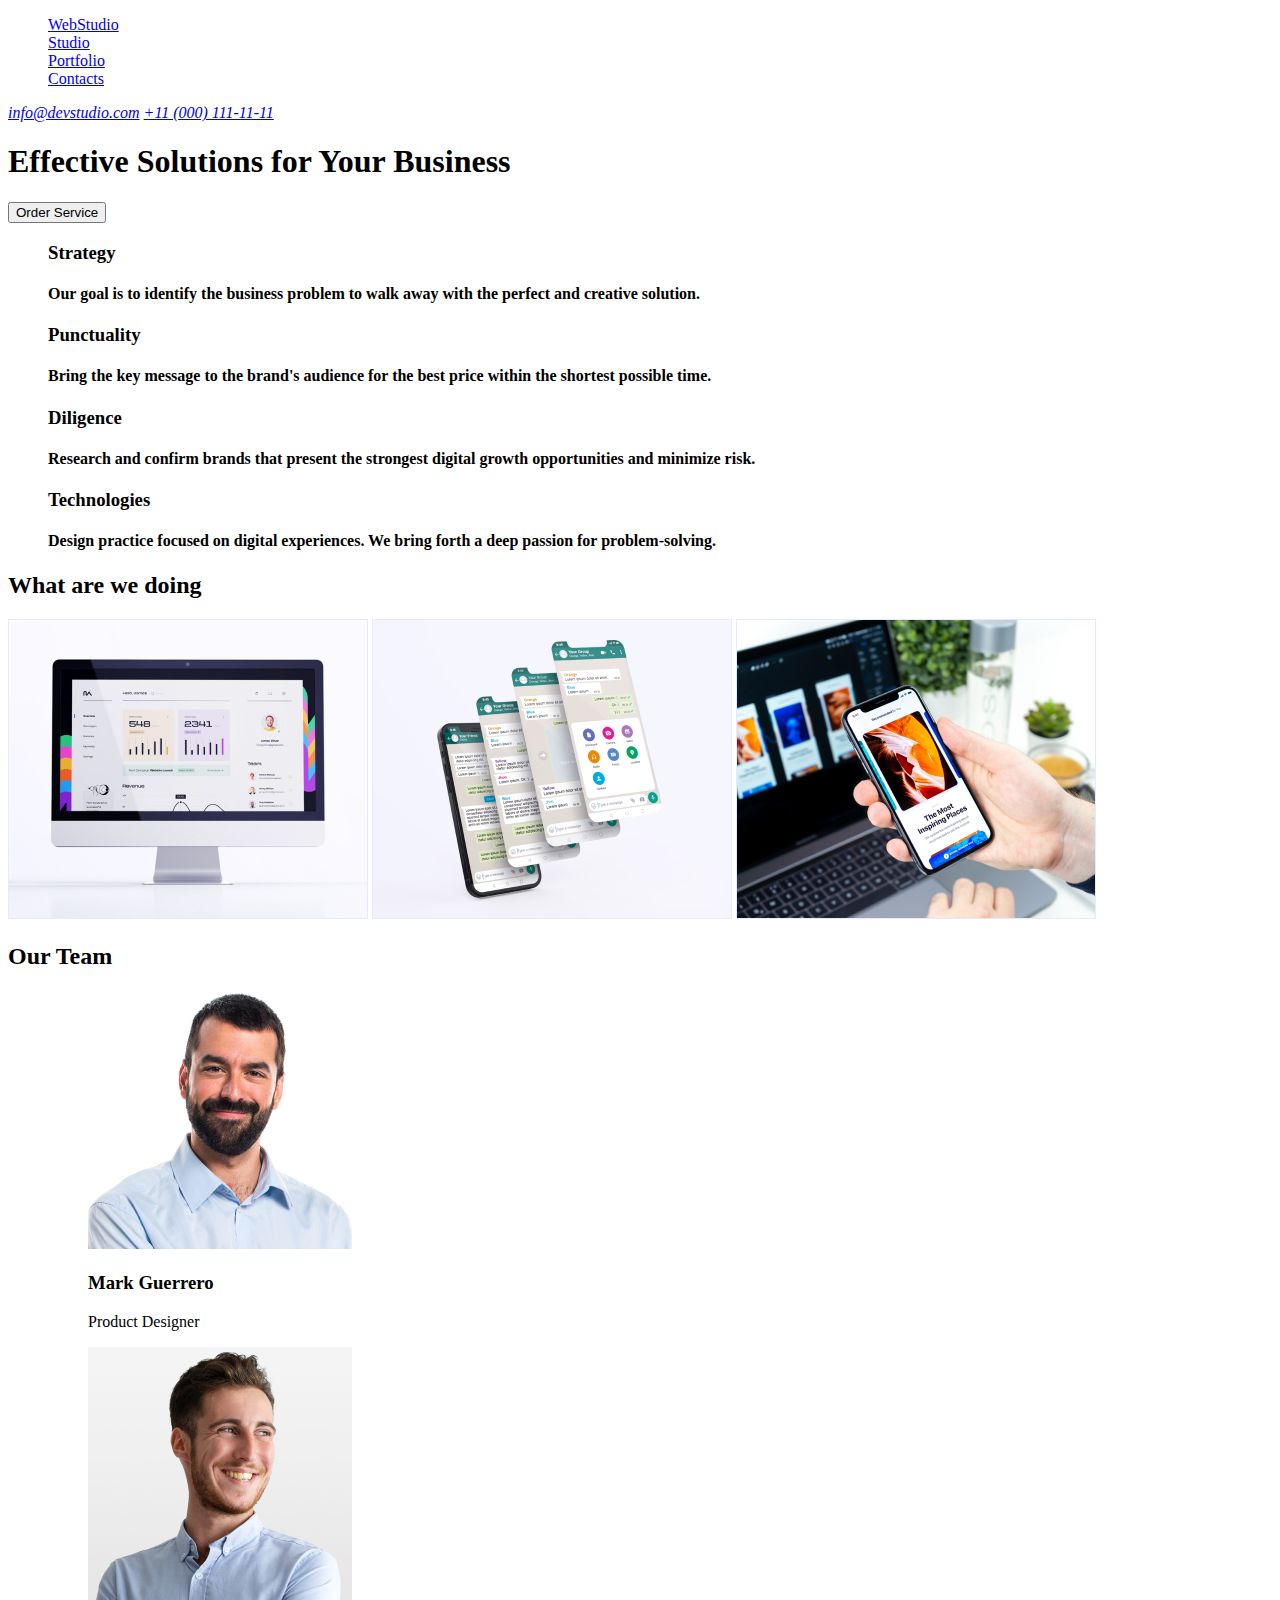
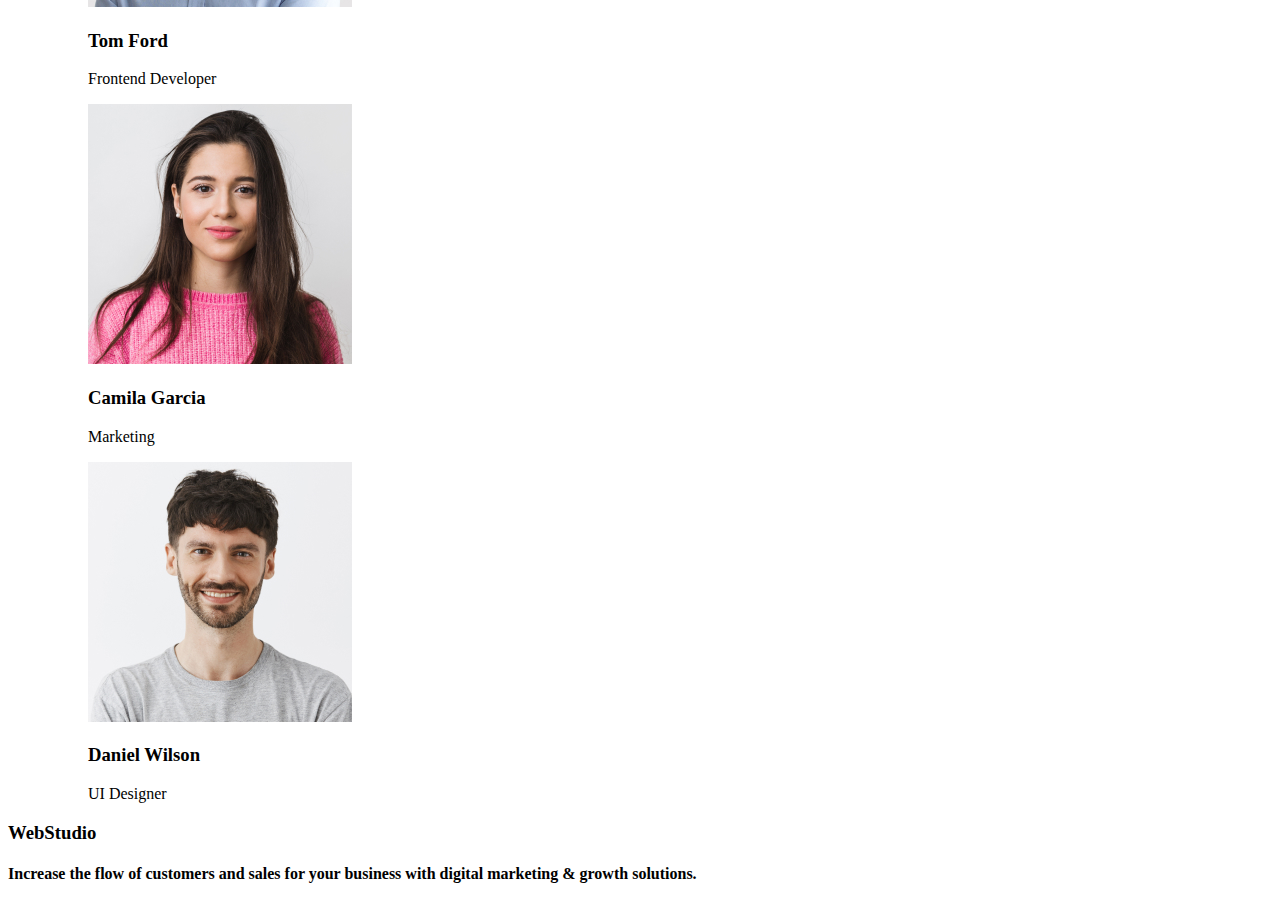
==== index.html @ d9132b54 "Change ndex.html and photos" ====
<!DOCTYPE html>
<html lang="eng">
  <head>
    <meta charset="UTF-8" />
    <meta http-equiv="X-UA-Compatible" content="IE=edge" />
    <meta name="viewport" content="width=device-width, initial-scale=1.0" />
    <title>goit-markup-hw-01</title>
  </head>
  <body>
    <header>
      <nav>
        <ul style="list-style: none">
          <li><a href="#">WebStudio</a></li>
          <li><a href="#studio">Studio</a></li>
          <li><a href="#portfolio">Portfolio</a></li>
          <li><a href="#contacts">Contacts</a></li>
        </ul>
        <address>
          <a href="mailto:info@devstudio.com">info@devstudio.com</a>
          <a href="tel:+110001111111">+11 (000) 111-11-11</a>
        </address>
        <section>
        <h1>Effective Solutions for Your Business</h1>
        <button type="button">Order Service</button>
        </section>
      </nav>
    </header>

    <main>
      <section>
        <ul style="list-style: none">
          <li>
            <h3>Strategy</h3>
            <h4>Our goal is to identify the business problem to walk away with the perfect and creative solution.</h4>
          </li>
          <li>
            <h3>Punctuality</h3>
            <h4>Bring the key message to the brand's audience for the best price within the shortest possible time.</h4>
          </li>
          <li>
            <h3>Diligence</h3>
            <h4>Research and confirm brands that present the strongest digital growth opportunities and minimize risk.</h4>
          </li>
          <li>
            <h3>Technologies</h3>
            <h4>Design practice focused on digital experiences. We bring forth a deep passion for problem-solving.</h4>
          </li>
        </ul>
        <h2>What are we doing</h2>
        <div>
          <img src="./images/comp.jpg" alt="computer" width="360px" height="300px"/>
          <img src="./images/4screens.jpg" alt="4screens" width="360px" height="300px"/>
          <img src="./images/both.jpg" alt="computer and phone" width="360px" height="300px"/>
        </div>
      </section>

      <section>
        <h2>Our Team</h2>
        <ul style="list-style: none">
          <li>
            <figure>
              <img src="./images/mark.jpg" alt="Mark" width="264" height="260" />
              <figcaption>
                <h3>Mark Guerrero</h3>
                <p>Product Designer</p>
              </figcaption>
            </figure>
          </li>
          <li>
            <figure>
              <img src="./images/tom.jpg" alt="Tom" width="264" height="260" />
              <figcaption>
                <h3>Tom Ford</h3>
                <p>Frontend Developer</p>
              </figcaption>
            </figure>
          </li>
          <li>
            <figure>
              <img src="./images/cami.jpg" alt="Camila" width="264" height="260" />
              <figcaption>
                <h3>Camila Garcia</h3>
                <p>Marketing</p>
              </figcaption>
            </figure>
          </li>
          <li>
            <figure>
              <img src="./images/daniel.jpg" alt="Daniel" width="264" height="260" />
              <figcaption>
                <h3>Daniel Wilson</h3>
                <p>UI Designer</p>
              </figcaption>
            </figure>
          </li>
        </ul>
      </section>
    </main>

    <footer>
      <h3>WebStudio</h3>
      <h4>Increase the flow of customers and sales for your business with digital marketing & growth solutions.</h4>
    </footer>
  </body>
</html>
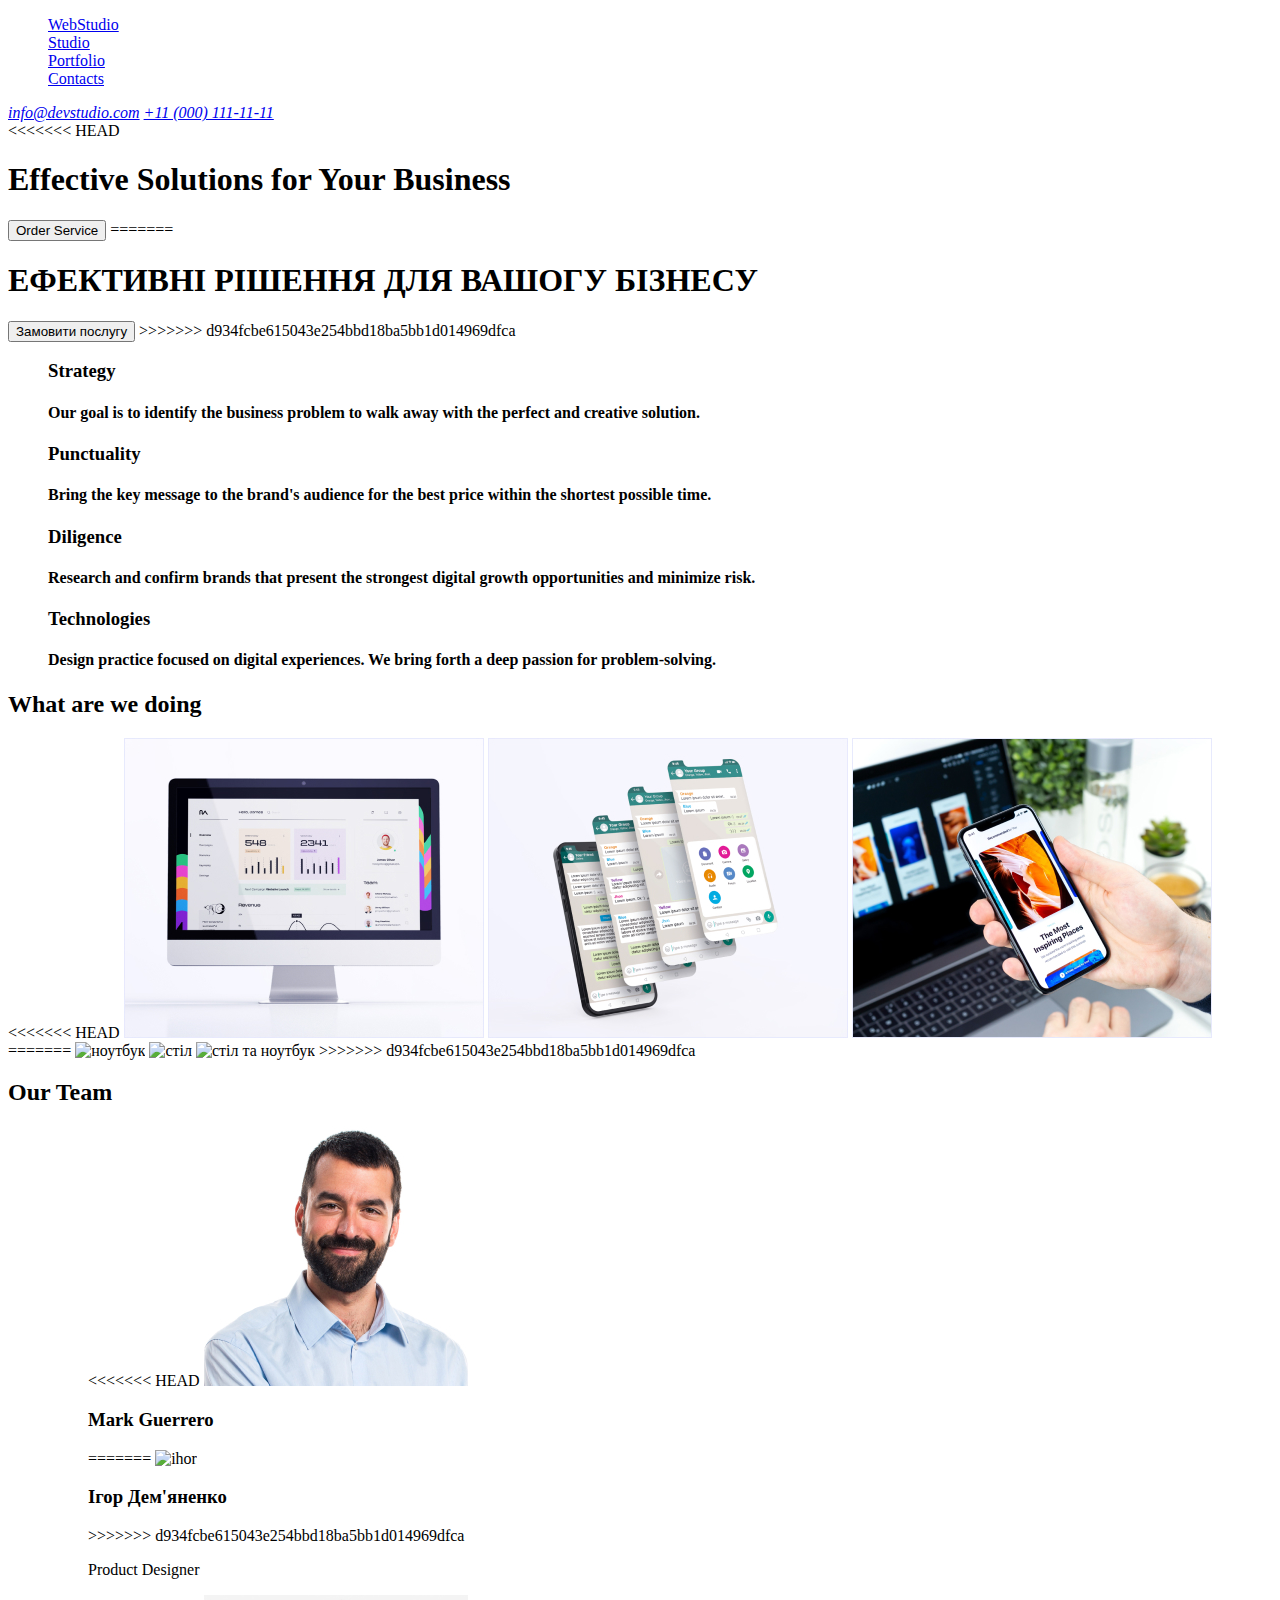
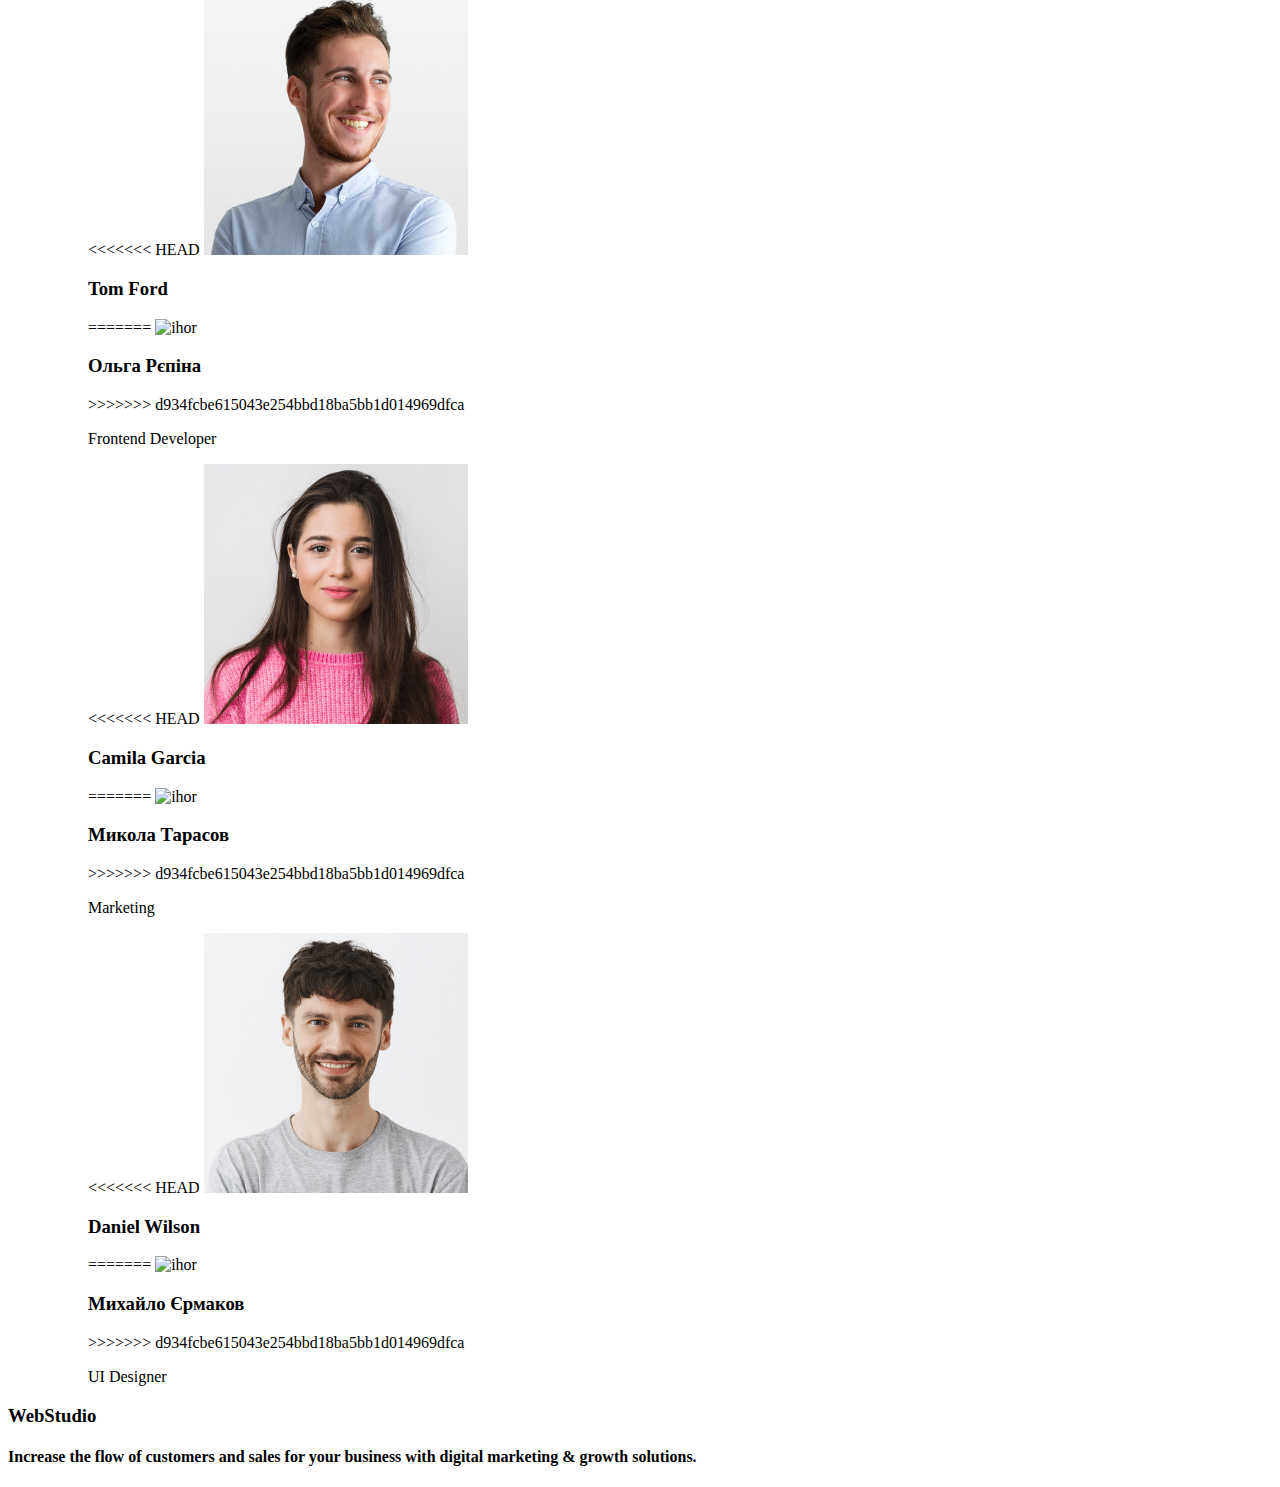
==== commit ea39ab87: "Translate to english" ====
--- a/index.html
+++ b/index.html
@@ -20,8 +20,13 @@
           <a href="tel:+110001111111">+11 (000) 111-11-11</a>
         </address>
         <section>
+<<<<<<< HEAD
         <h1>Effective Solutions for Your Business</h1>
         <button type="button">Order Service</button>
+=======
+        <h1>EФЕКТИВНІ РІШЕННЯ ДЛЯ ВАШОГУ БІЗНЕСУ</h1>
+        <button type="button">Замовити послугу</button>
+>>>>>>> d934fcbe615043e254bbd18ba5bb1d014969dfca
         </section>
       </nav>
     </header>
@@ -48,9 +53,15 @@
         </ul>
         <h2>What are we doing</h2>
         <div>
+<<<<<<< HEAD
           <img src="./images/comp.jpg" alt="computer" width="360px" height="300px"/>
           <img src="./images/4screens.jpg" alt="4screens" width="360px" height="300px"/>
           <img src="./images/both.jpg" alt="computer and phone" width="360px" height="300px"/>
+=======
+          <img src="./images/img1.jpg" alt="ноутбук" width="370px" height="294px"/>
+          <img src="./images/img2.jpg" alt="стіл" width="370px" height="294px"/>
+          <img src="./images/img3.jpg" alt="стіл та ноутбук" width="370px" height="294px"/>
+>>>>>>> d934fcbe615043e254bbd18ba5bb1d014969dfca
         </div>
       </section>
 
@@ -59,36 +70,60 @@
         <ul style="list-style: none">
           <li>
             <figure>
+<<<<<<< HEAD
               <img src="./images/mark.jpg" alt="Mark" width="264" height="260" />
               <figcaption>
                 <h3>Mark Guerrero</h3>
+=======
+              <img src="./images/ihor.jpg" alt="ihor" width="270" height="260" />
+              <figcaption>
+                <h3>Ігор Дем'яненко</h3>
+>>>>>>> d934fcbe615043e254bbd18ba5bb1d014969dfca
                 <p>Product Designer</p>
               </figcaption>
             </figure>
           </li>
           <li>
             <figure>
+<<<<<<< HEAD
               <img src="./images/tom.jpg" alt="Tom" width="264" height="260" />
               <figcaption>
                 <h3>Tom Ford</h3>
+=======
+              <img src="./images/olga.jpg" alt="ihor" width="270" height="260" />
+              <figcaption>
+                <h3> Ольга Рєпіна</h3>
+>>>>>>> d934fcbe615043e254bbd18ba5bb1d014969dfca
                 <p>Frontend Developer</p>
               </figcaption>
             </figure>
           </li>
           <li>
             <figure>
+<<<<<<< HEAD
               <img src="./images/cami.jpg" alt="Camila" width="264" height="260" />
               <figcaption>
                 <h3>Camila Garcia</h3>
+=======
+              <img src="./images/mykola.jpg" alt="ihor" width="270" height="260" />
+              <figcaption>
+                <h3>Микола Тарасов</h3>
+>>>>>>> d934fcbe615043e254bbd18ba5bb1d014969dfca
                 <p>Marketing</p>
               </figcaption>
             </figure>
           </li>
           <li>
             <figure>
+<<<<<<< HEAD
               <img src="./images/daniel.jpg" alt="Daniel" width="264" height="260" />
               <figcaption>
                 <h3>Daniel Wilson</h3>
+=======
+              <img src="./images/miha.jpg" alt="ihor" width="270" height="260" />
+              <figcaption>
+                <h3>Михайло Єрмаков</h3>
+>>>>>>> d934fcbe615043e254bbd18ba5bb1d014969dfca
                 <p>UI Designer</p>
               </figcaption>
             </figure>
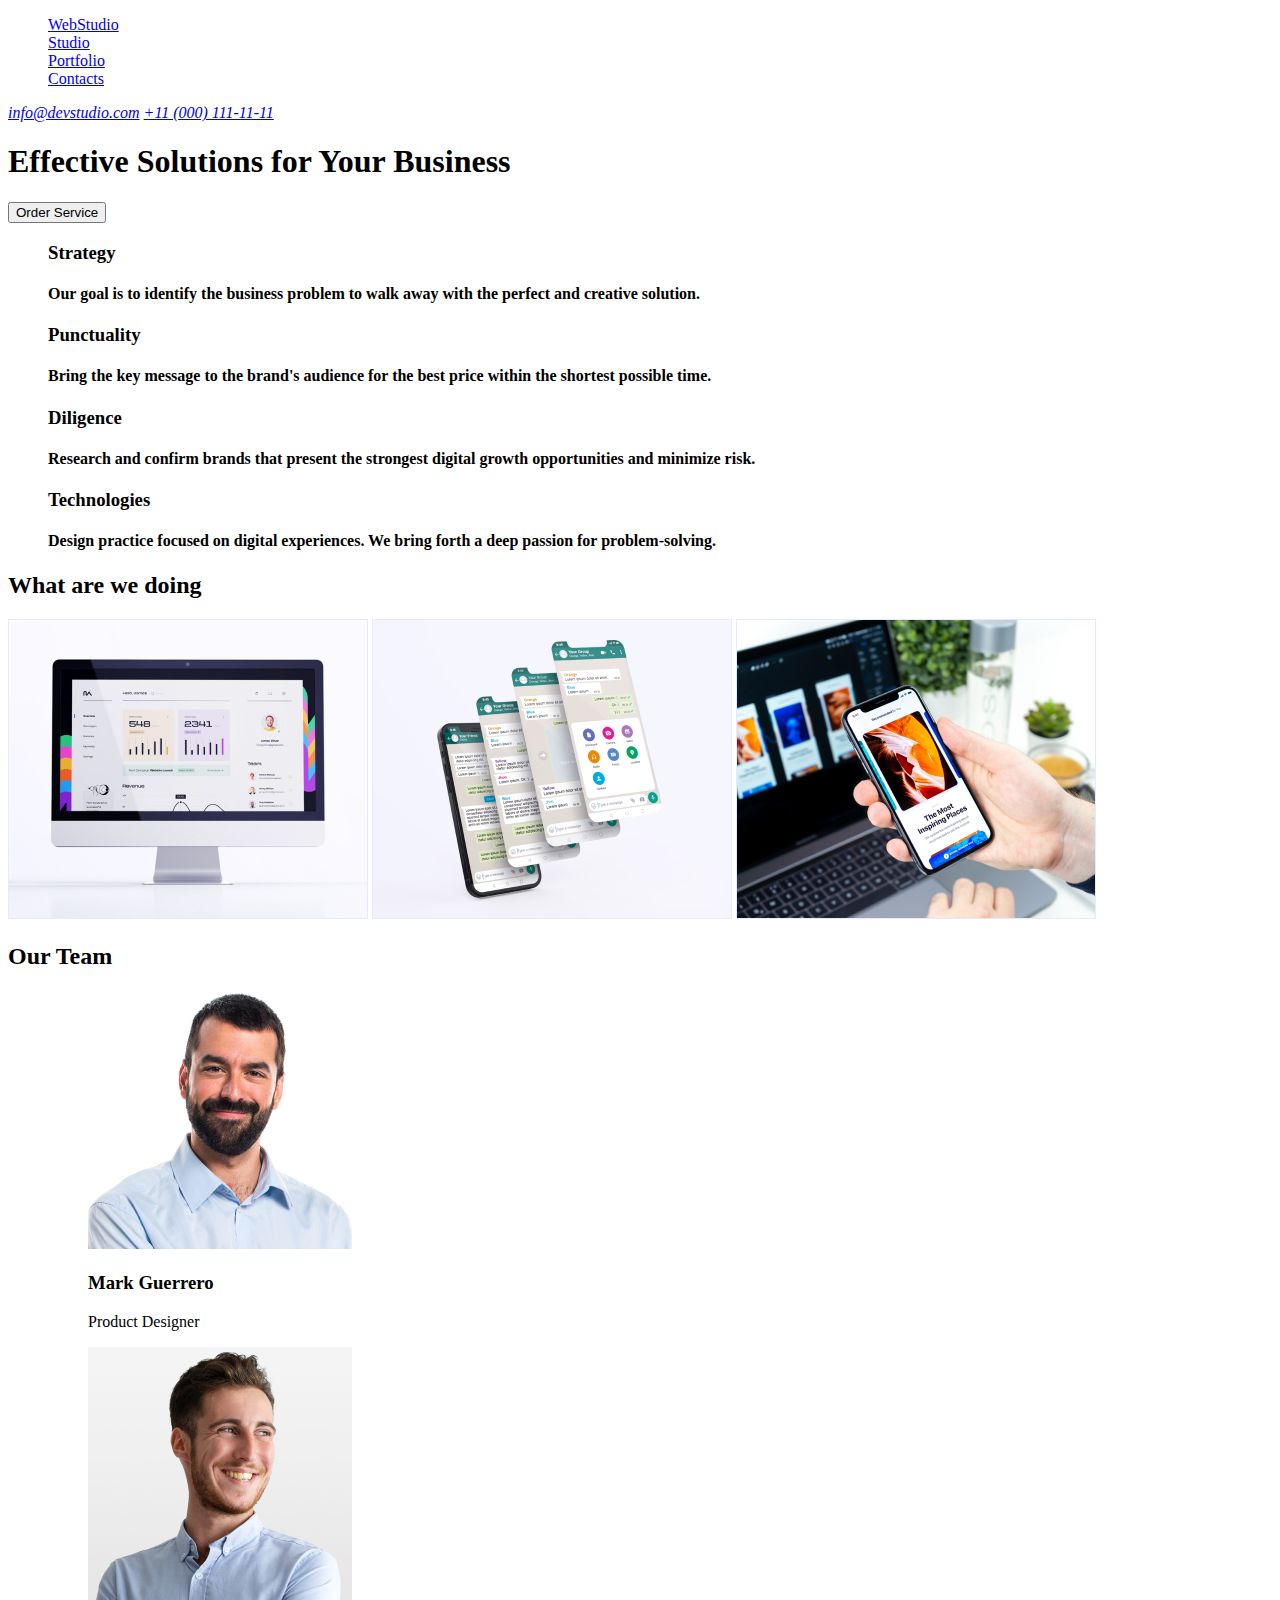
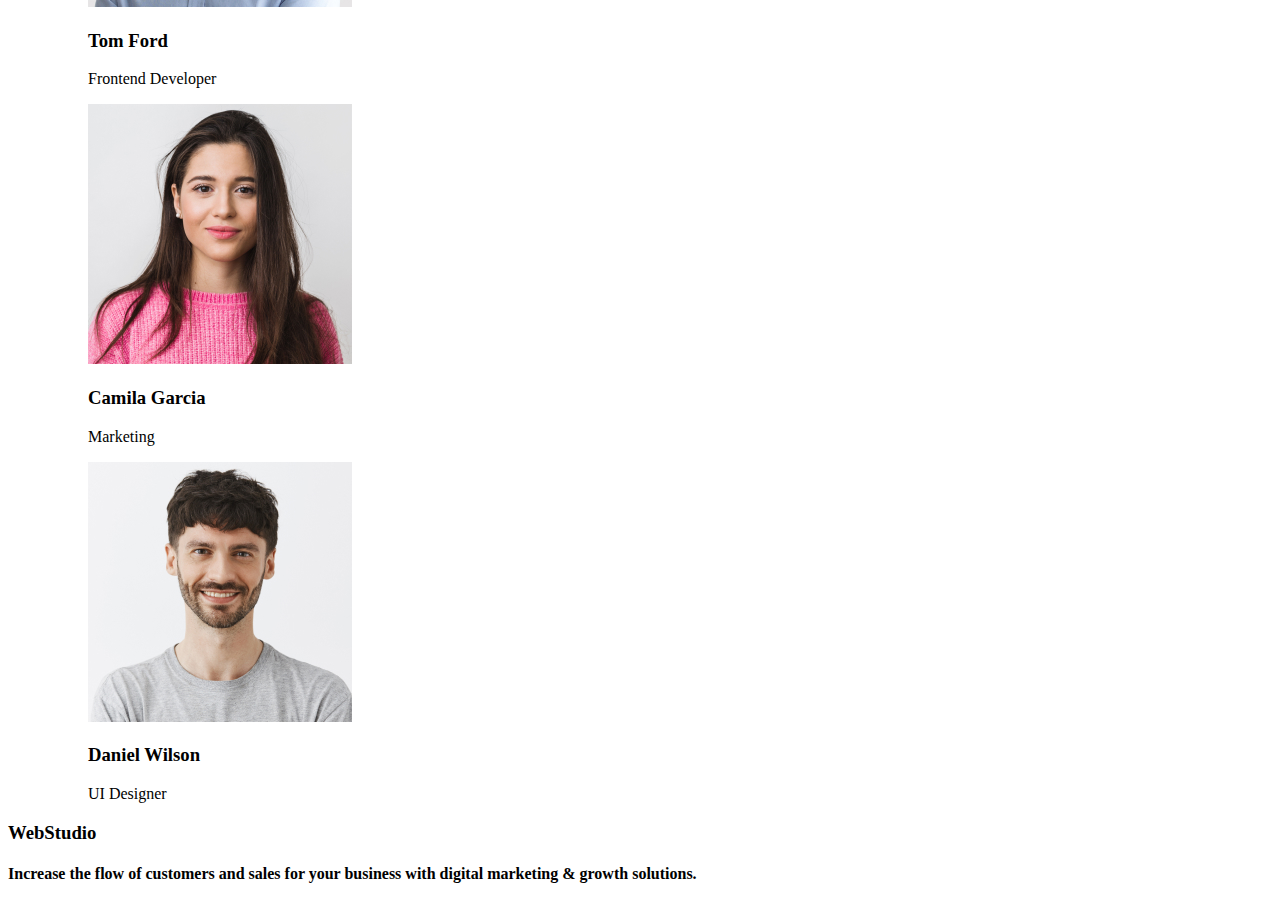
==== commit c6979df5: "Fix merge issues" ====
--- a/index.html
+++ b/index.html
@@ -20,13 +20,8 @@
           <a href="tel:+110001111111">+11 (000) 111-11-11</a>
         </address>
         <section>
-<<<<<<< HEAD
         <h1>Effective Solutions for Your Business</h1>
         <button type="button">Order Service</button>
-=======
-        <h1>EФЕКТИВНІ РІШЕННЯ ДЛЯ ВАШОГУ БІЗНЕСУ</h1>
-        <button type="button">Замовити послугу</button>
->>>>>>> d934fcbe615043e254bbd18ba5bb1d014969dfca
         </section>
       </nav>
     </header>
@@ -53,15 +48,9 @@
         </ul>
         <h2>What are we doing</h2>
         <div>
-<<<<<<< HEAD
           <img src="./images/comp.jpg" alt="computer" width="360px" height="300px"/>
           <img src="./images/4screens.jpg" alt="4screens" width="360px" height="300px"/>
           <img src="./images/both.jpg" alt="computer and phone" width="360px" height="300px"/>
-=======
-          <img src="./images/img1.jpg" alt="ноутбук" width="370px" height="294px"/>
-          <img src="./images/img2.jpg" alt="стіл" width="370px" height="294px"/>
-          <img src="./images/img3.jpg" alt="стіл та ноутбук" width="370px" height="294px"/>
->>>>>>> d934fcbe615043e254bbd18ba5bb1d014969dfca
         </div>
       </section>
 
@@ -70,60 +59,36 @@
         <ul style="list-style: none">
           <li>
             <figure>
-<<<<<<< HEAD
               <img src="./images/mark.jpg" alt="Mark" width="264" height="260" />
               <figcaption>
                 <h3>Mark Guerrero</h3>
-=======
-              <img src="./images/ihor.jpg" alt="ihor" width="270" height="260" />
-              <figcaption>
-                <h3>Ігор Дем'яненко</h3>
->>>>>>> d934fcbe615043e254bbd18ba5bb1d014969dfca
                 <p>Product Designer</p>
               </figcaption>
             </figure>
           </li>
           <li>
             <figure>
-<<<<<<< HEAD
               <img src="./images/tom.jpg" alt="Tom" width="264" height="260" />
               <figcaption>
                 <h3>Tom Ford</h3>
-=======
-              <img src="./images/olga.jpg" alt="ihor" width="270" height="260" />
-              <figcaption>
-                <h3> Ольга Рєпіна</h3>
->>>>>>> d934fcbe615043e254bbd18ba5bb1d014969dfca
                 <p>Frontend Developer</p>
               </figcaption>
             </figure>
           </li>
           <li>
             <figure>
-<<<<<<< HEAD
               <img src="./images/cami.jpg" alt="Camila" width="264" height="260" />
               <figcaption>
                 <h3>Camila Garcia</h3>
-=======
-              <img src="./images/mykola.jpg" alt="ihor" width="270" height="260" />
-              <figcaption>
-                <h3>Микола Тарасов</h3>
->>>>>>> d934fcbe615043e254bbd18ba5bb1d014969dfca
                 <p>Marketing</p>
               </figcaption>
             </figure>
           </li>
           <li>
             <figure>
-<<<<<<< HEAD
               <img src="./images/daniel.jpg" alt="Daniel" width="264" height="260" />
               <figcaption>
                 <h3>Daniel Wilson</h3>
-=======
-              <img src="./images/miha.jpg" alt="ihor" width="270" height="260" />
-              <figcaption>
-                <h3>Михайло Єрмаков</h3>
->>>>>>> d934fcbe615043e254bbd18ba5bb1d014969dfca
                 <p>UI Designer</p>
               </figcaption>
             </figure>
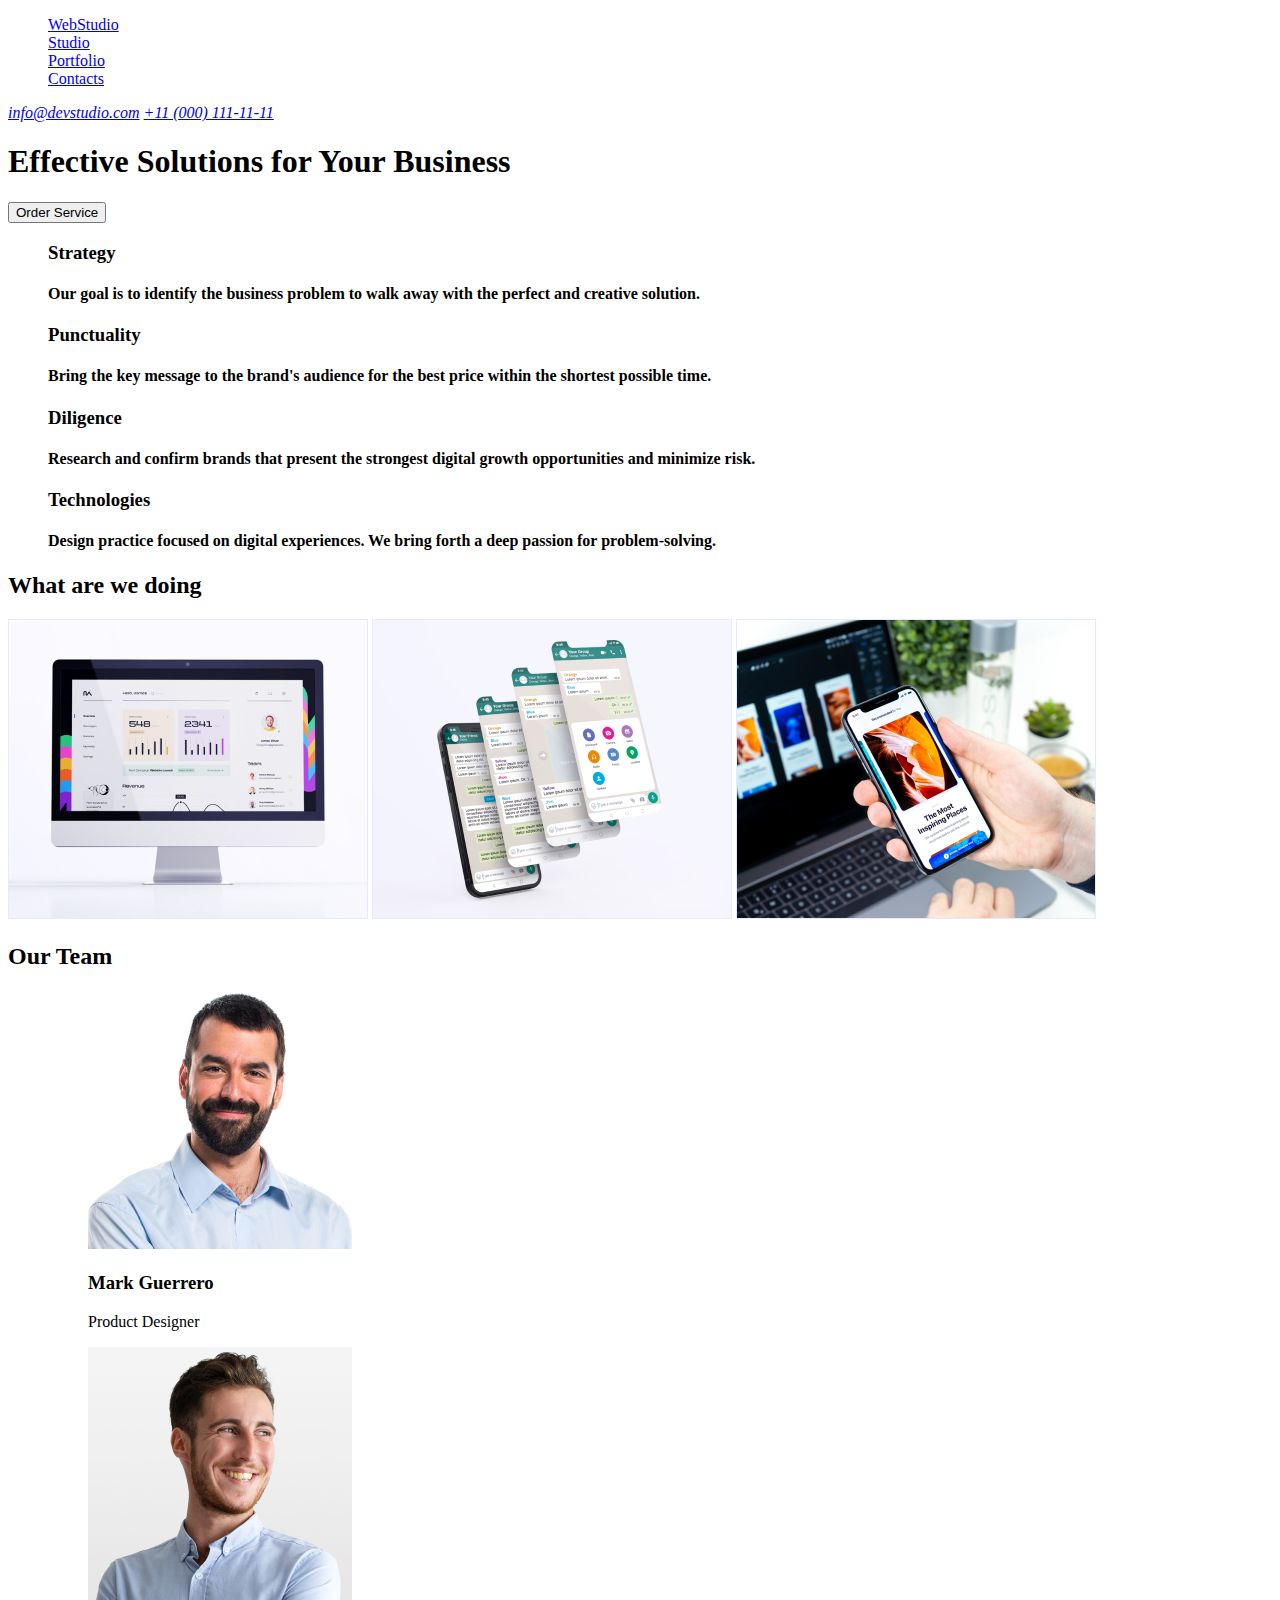
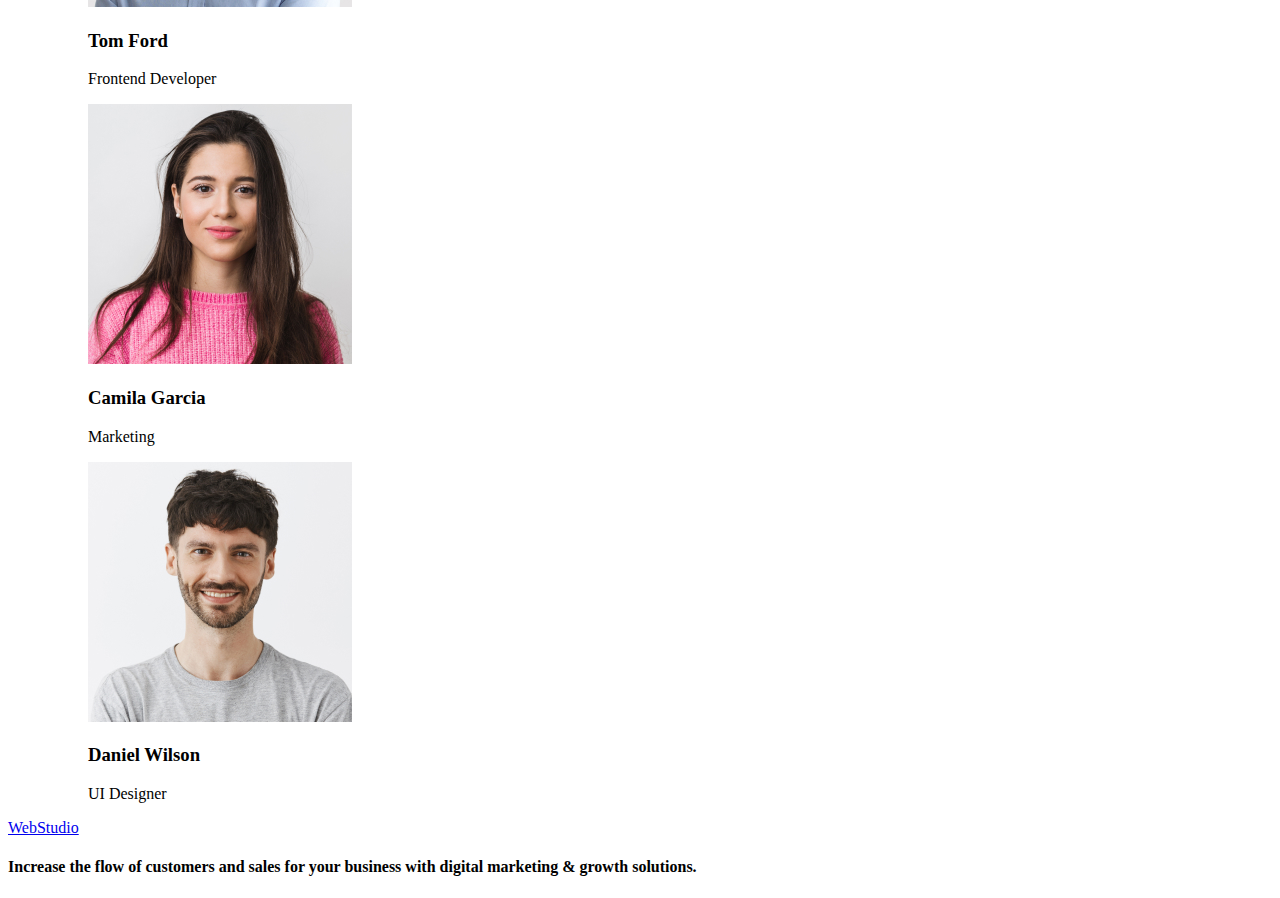
==== commit 95751052: "Change index.html and .prettierrc.json" ====
--- a/index.html
+++ b/index.html
@@ -10,10 +10,10 @@
     <header>
       <nav>
         <ul style="list-style: none">
-          <li><a href="#">WebStudio</a></li>
-          <li><a href="#studio">Studio</a></li>
-          <li><a href="#portfolio">Portfolio</a></li>
-          <li><a href="#contacts">Contacts</a></li>
+          <li><a href="/index.html">WebStudio</a></li>
+          <li><a href="/index.html">Studio</a></li>
+          <li><a href="/index.html">Portfolio</a></li>
+          <li><a href="/index.html">Contacts</a></li>
         </ul>
         <address>
           <a href="mailto:info@devstudio.com">info@devstudio.com</a>
@@ -25,7 +25,6 @@
         </section>
       </nav>
     </header>
-
     <main>
       <section>
         <ul style="list-style: none">
@@ -82,7 +81,7 @@
                 <h3>Camila Garcia</h3>
                 <p>Marketing</p>
               </figcaption>
-            </figure>
+            </figure> 
           </li>
           <li>
             <figure>
@@ -98,7 +97,7 @@
     </main>
 
     <footer>
-      <h3>WebStudio</h3>
+      <a href="/index.html">WebStudio</a>
       <h4>Increase the flow of customers and sales for your business with digital marketing & growth solutions.</h4>
     </footer>
   </body>
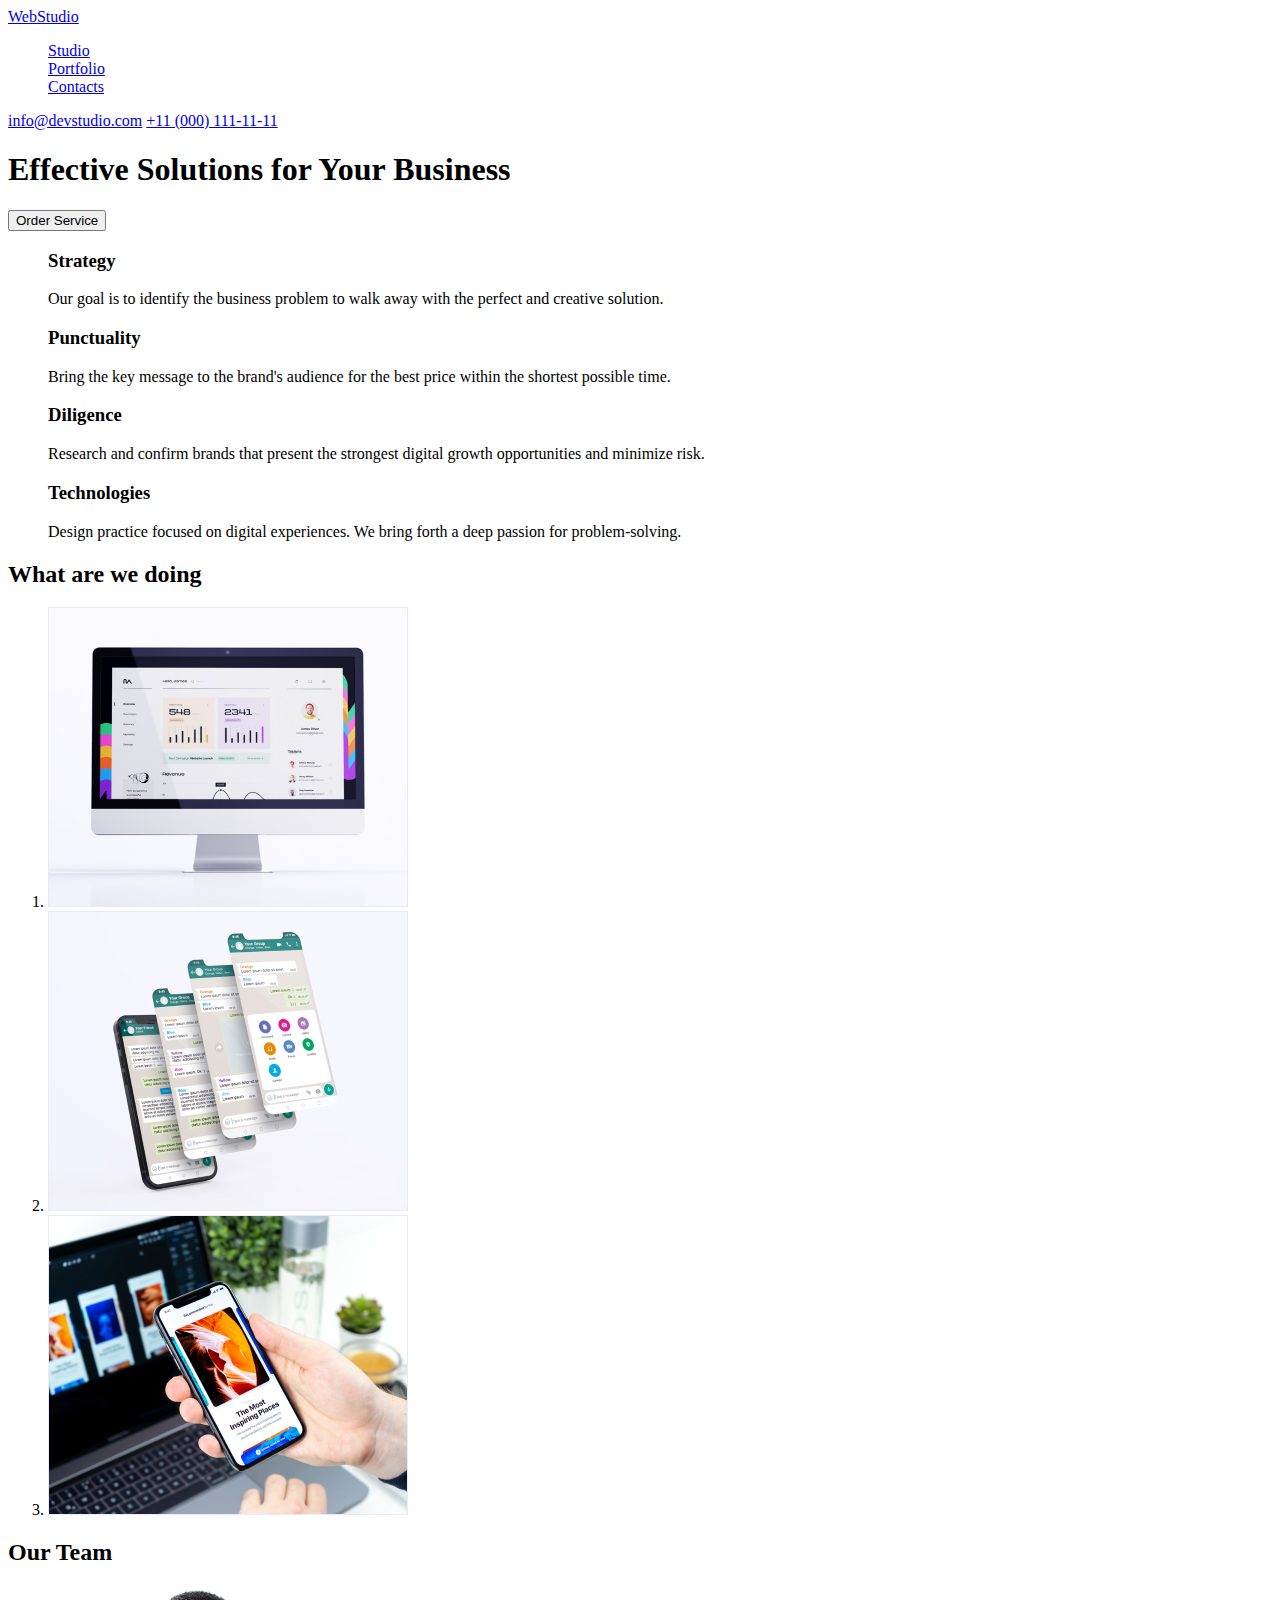
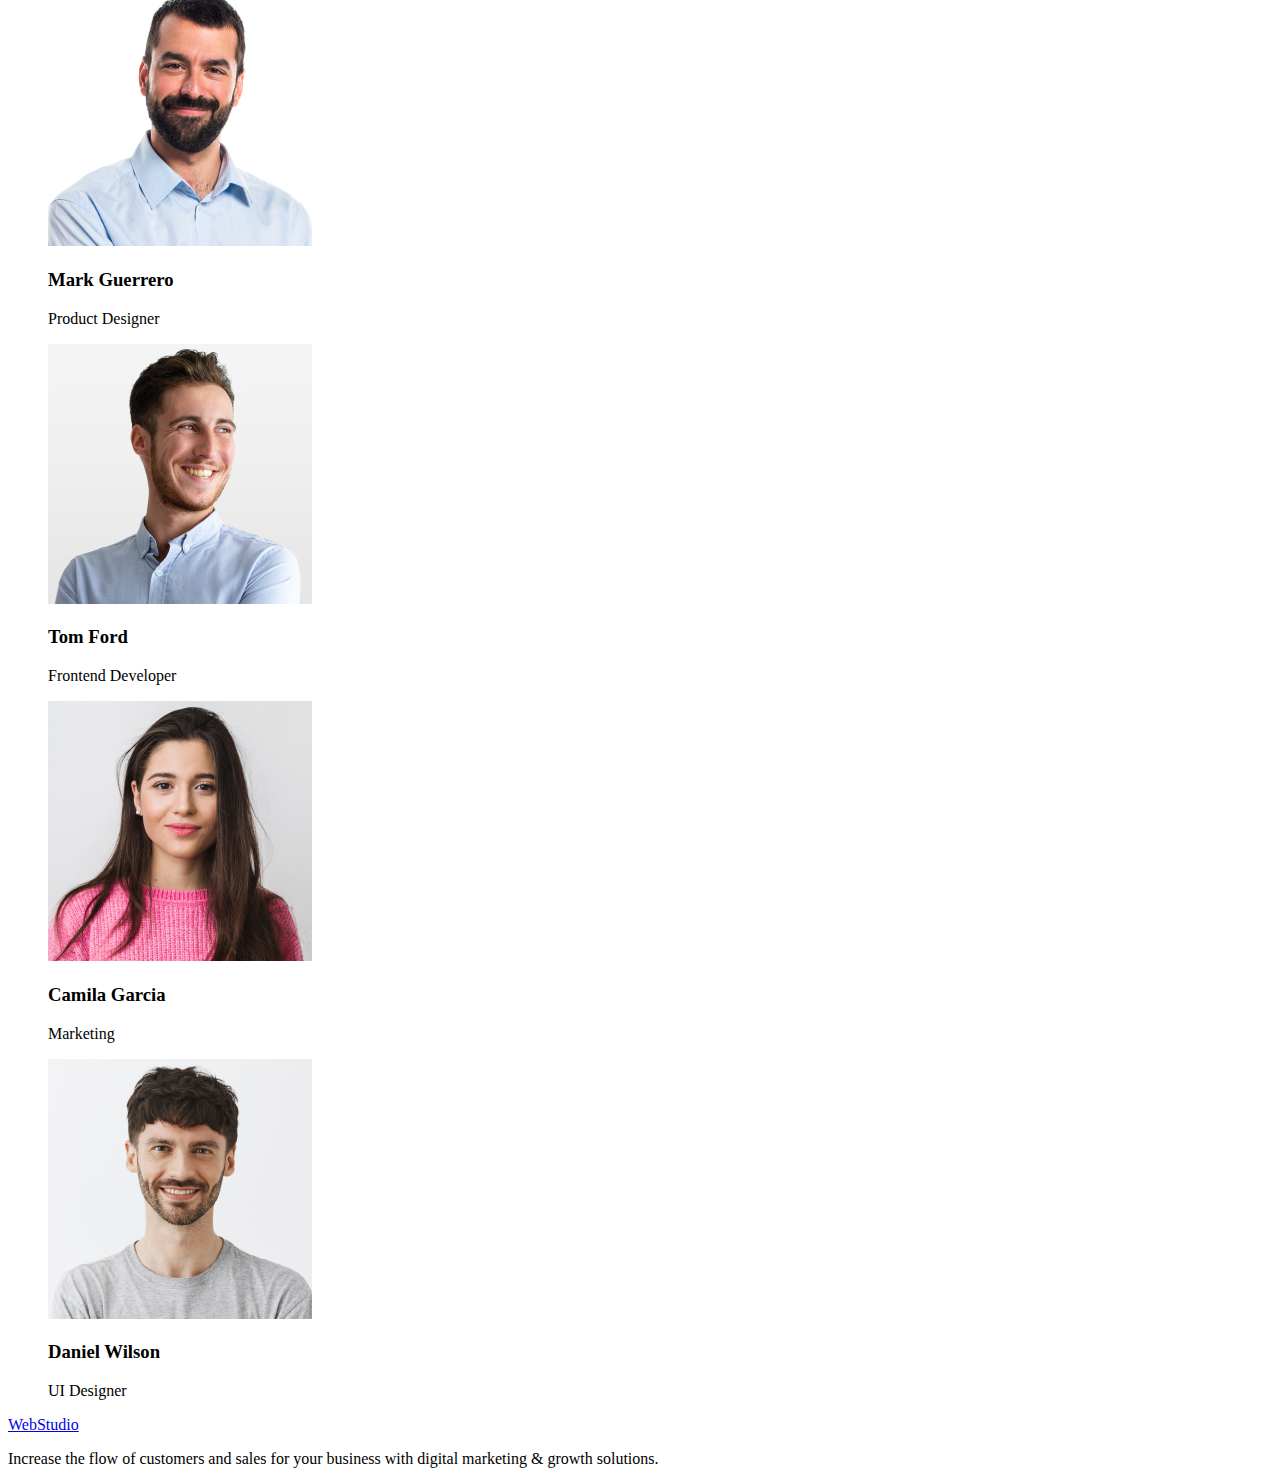
==== commit d40b99ce: "Remove figure and figcaption tags" ====
--- a/index.html
+++ b/index.html
@@ -8,89 +8,87 @@
   </head>
   <body>
     <header>
+      <li><a href="./index.html">WebStudio</a></li>
       <nav>
         <ul style="list-style: none">
-          <li><a href="/index.html">WebStudio</a></li>
-          <li><a href="/index.html">Studio</a></li>
-          <li><a href="/index.html">Portfolio</a></li>
-          <li><a href="/index.html">Contacts</a></li>
+          <li><a href="./index.html">Studio</a></li>
+          <li><a href="#">Portfolio</a></li>
+          <li><a href="#">Contacts</a></li>
         </ul>
-        <address>
-          <a href="mailto:info@devstudio.com">info@devstudio.com</a>
-          <a href="tel:+110001111111">+11 (000) 111-11-11</a>
-        </address>
-        <section>
+      </nav>
+      <div>
+        <a href="mailto:info@devstudio.com">info@devstudio.com</a>
+        <a href="tel:+110001111111">+11 (000) 111-11-11</a>
+      </div>
+    </header>
+    <main>
+      <section>
         <h1>Effective Solutions for Your Business</h1>
         <button type="button">Order Service</button>
-        </section>
-      </nav>
-    </header>
-    <main>
+      </section>
       <section>
         <ul style="list-style: none">
           <li>
             <h3>Strategy</h3>
-            <h4>Our goal is to identify the business problem to walk away with the perfect and creative solution.</h4>
+            <p>
+              Our goal is to identify the business problem to walk away with the perfect and
+              creative solution.
+            </p>
           </li>
           <li>
             <h3>Punctuality</h3>
-            <h4>Bring the key message to the brand's audience for the best price within the shortest possible time.</h4>
+            <p>
+              Bring the key message to the brand's audience for the best price within the shortest
+              possible time.
+            </p>
           </li>
           <li>
             <h3>Diligence</h3>
-            <h4>Research and confirm brands that present the strongest digital growth opportunities and minimize risk.</h4>
+            <p>
+              Research and confirm brands that present the strongest digital growth opportunities
+              and minimize risk.
+            </p>
           </li>
           <li>
             <h3>Technologies</h3>
-            <h4>Design practice focused on digital experiences. We bring forth a deep passion for problem-solving.</h4>
+            <p>
+              Design practice focused on digital experiences. We bring forth a deep passion for
+              problem-solving.
+            </p>
           </li>
         </ul>
         <h2>What are we doing</h2>
-        <div>
-          <img src="./images/comp.jpg" alt="computer" width="360px" height="300px"/>
-          <img src="./images/4screens.jpg" alt="4screens" width="360px" height="300px"/>
-          <img src="./images/both.jpg" alt="computer and phone" width="360px" height="300px"/>
-        </div>
+        <ol>
+          <li><img src="./images/comp.jpg" alt="computer" width="360px" height="300px" /></li>
+          <li><img src="./images/4screens.jpg" alt="4screens" width="360px" height="300px" /></li>
+          <li>
+            <img src="./images/both.jpg" alt="computer and phone" width="360px" height="300px" />
+          </li>
+        </ol>
       </section>
 
       <section>
         <h2>Our Team</h2>
         <ul style="list-style: none">
           <li>
-            <figure>
-              <img src="./images/mark.jpg" alt="Mark" width="264" height="260" />
-              <figcaption>
-                <h3>Mark Guerrero</h3>
-                <p>Product Designer</p>
-              </figcaption>
-            </figure>
+            <img src="./images/mark.jpg" alt="Mark" width="264" height="260" />
+            <h3>Mark Guerrero</h3>
+            <p>Product Designer</p>
           </li>
           <li>
-            <figure>
-              <img src="./images/tom.jpg" alt="Tom" width="264" height="260" />
-              <figcaption>
-                <h3>Tom Ford</h3>
-                <p>Frontend Developer</p>
-              </figcaption>
-            </figure>
+            <img src="./images/tom.jpg" alt="Tom" width="264" height="260" />
+            <h3>Tom Ford</h3>
+            <p>Frontend Developer</p>
           </li>
           <li>
-            <figure>
-              <img src="./images/cami.jpg" alt="Camila" width="264" height="260" />
-              <figcaption>
-                <h3>Camila Garcia</h3>
-                <p>Marketing</p>
-              </figcaption>
-            </figure> 
+            <img src="./images/cami.jpg" alt="Camila" width="264" height="260" />
+            <h3>Camila Garcia</h3>
+            <p>Marketing</p>
           </li>
           <li>
-            <figure>
-              <img src="./images/daniel.jpg" alt="Daniel" width="264" height="260" />
-              <figcaption>
-                <h3>Daniel Wilson</h3>
-                <p>UI Designer</p>
-              </figcaption>
-            </figure>
+            <img src="./images/daniel.jpg" alt="Daniel" width="264" height="260" />
+            <h3>Daniel Wilson</h3>
+            <p>UI Designer</p>
           </li>
         </ul>
       </section>
@@ -98,7 +96,10 @@
 
     <footer>
       <a href="/index.html">WebStudio</a>
-      <h4>Increase the flow of customers and sales for your business with digital marketing & growth solutions.</h4>
+      <p>
+        Increase the flow of customers and sales for your business with digital marketing & growth
+        solutions.
+      </p>
     </footer>
   </body>
 </html>
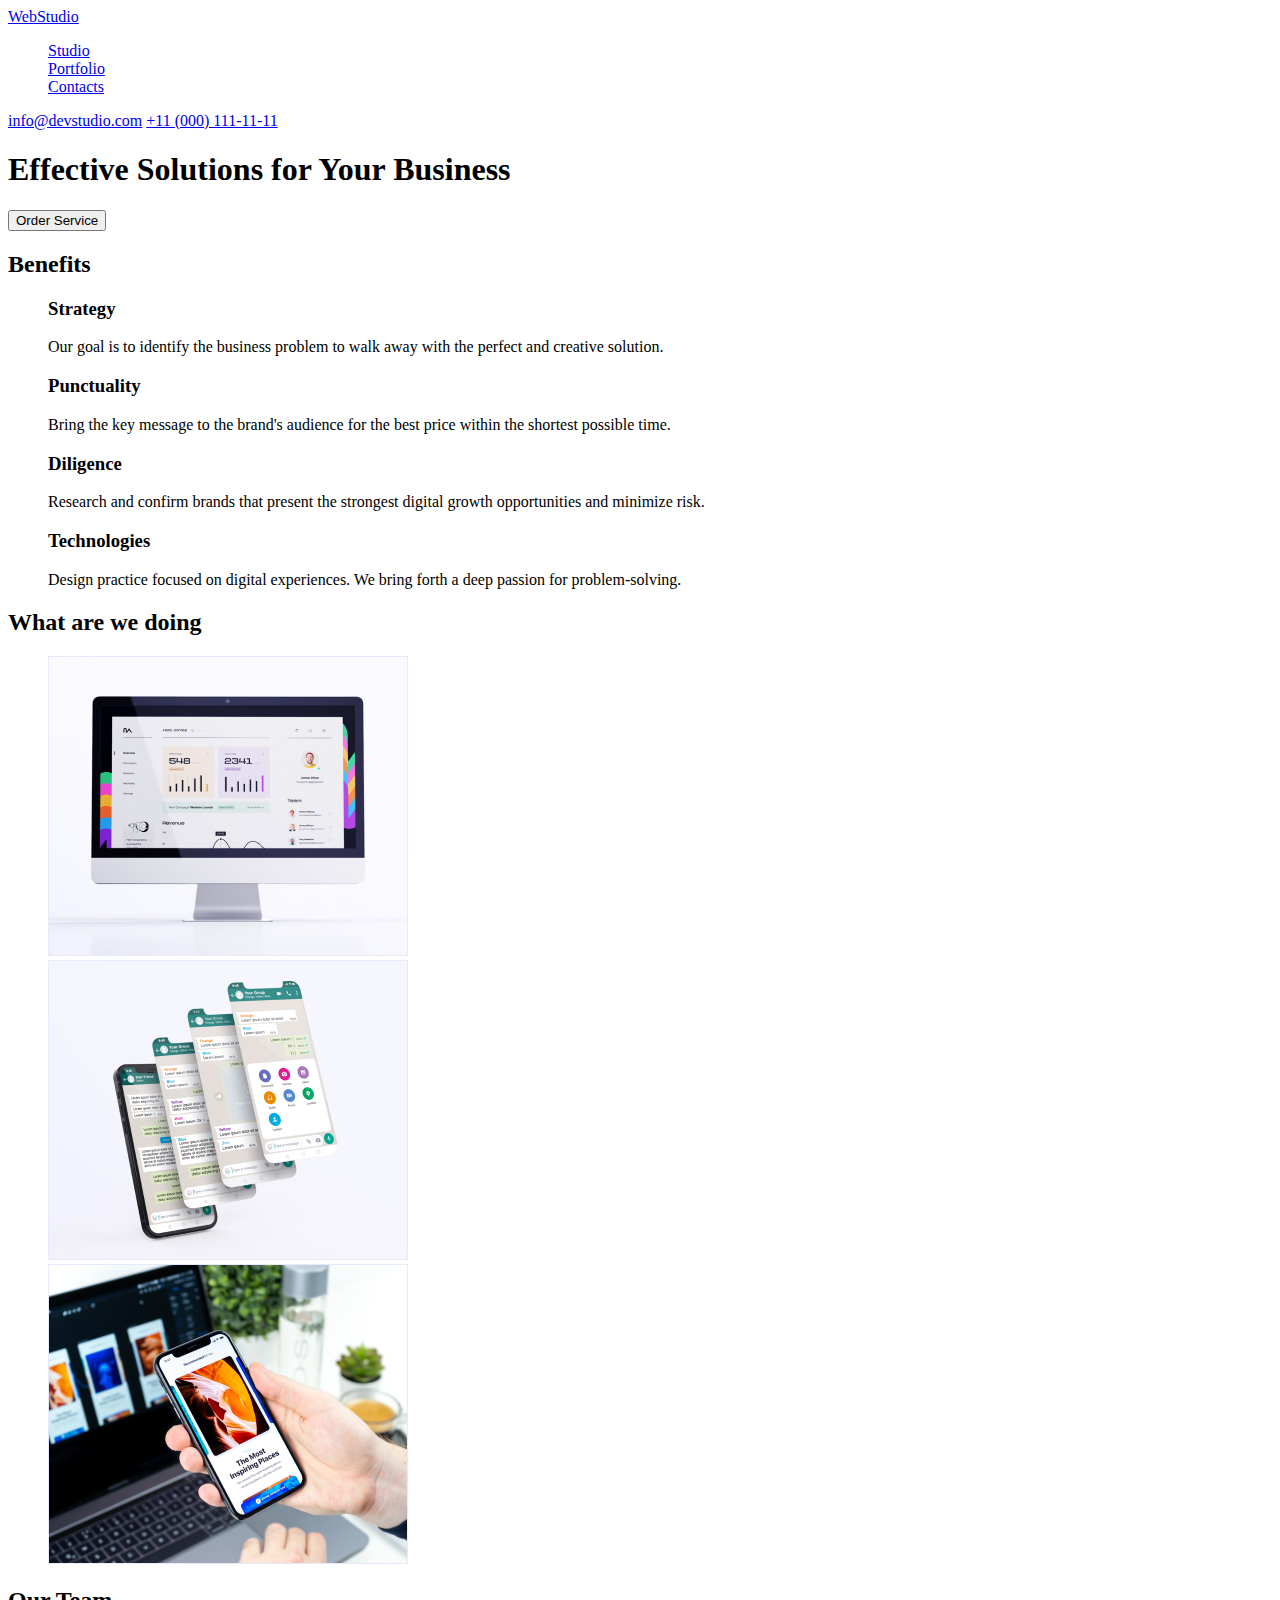
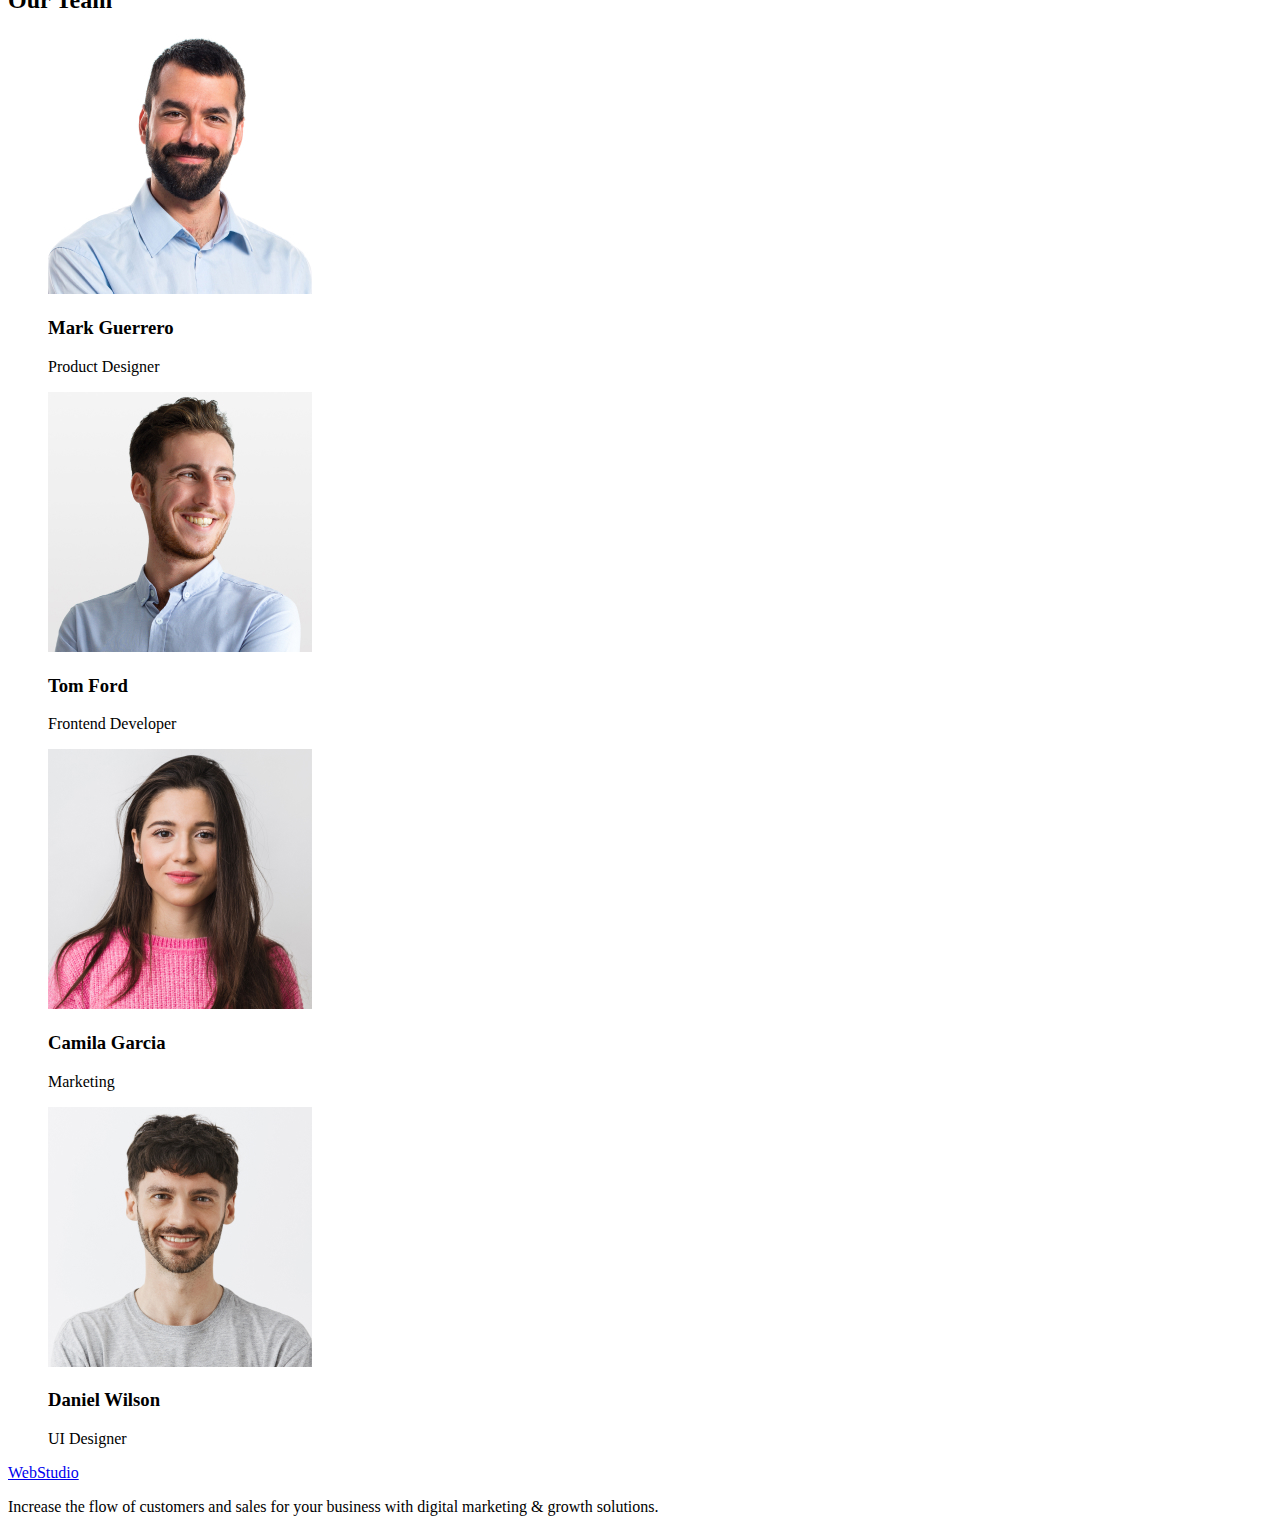
==== commit 90585a33: "Refactor index.html" ====
--- a/index.html
+++ b/index.html
@@ -1,5 +1,5 @@
 <!DOCTYPE html>
-<html lang="eng">
+<html lang="en">
   <head>
     <meta charset="UTF-8" />
     <meta http-equiv="X-UA-Compatible" content="IE=edge" />
@@ -8,7 +8,7 @@
   </head>
   <body>
     <header>
-      <li><a href="./index.html">WebStudio</a></li>
+      <a href="./index.html">WebStudio</a>
       <nav>
         <ul style="list-style: none">
           <li><a href="./index.html">Studio</a></li>
@@ -21,12 +21,15 @@
         <a href="tel:+110001111111">+11 (000) 111-11-11</a>
       </div>
     </header>
+
     <main>
       <section>
         <h1>Effective Solutions for Your Business</h1>
         <button type="button">Order Service</button>
       </section>
+
       <section>
+        <h2>Benefits</h2>
         <ul style="list-style: none">
           <li>
             <h3>Strategy</h3>
@@ -57,14 +60,17 @@
             </p>
           </li>
         </ul>
+      </section>
+
+      <section>
         <h2>What are we doing</h2>
-        <ol>
-          <li><img src="./images/comp.jpg" alt="computer" width="360px" height="300px" /></li>
-          <li><img src="./images/4screens.jpg" alt="4screens" width="360px" height="300px" /></li>
+        <ul style="list-style: none">
+          <li><img src="./images/comp.jpg" alt="computer" width="360" height="300" /></li>
+          <li><img src="./images/4screens.jpg" alt="4screens" width="360" height="300" /></li>
           <li>
-            <img src="./images/both.jpg" alt="computer and phone" width="360px" height="300px" />
+            <img src="./images/both.jpg" alt="computer and phone" width="360" height="300" />
           </li>
-        </ol>
+        </ul>
       </section>
 
       <section>
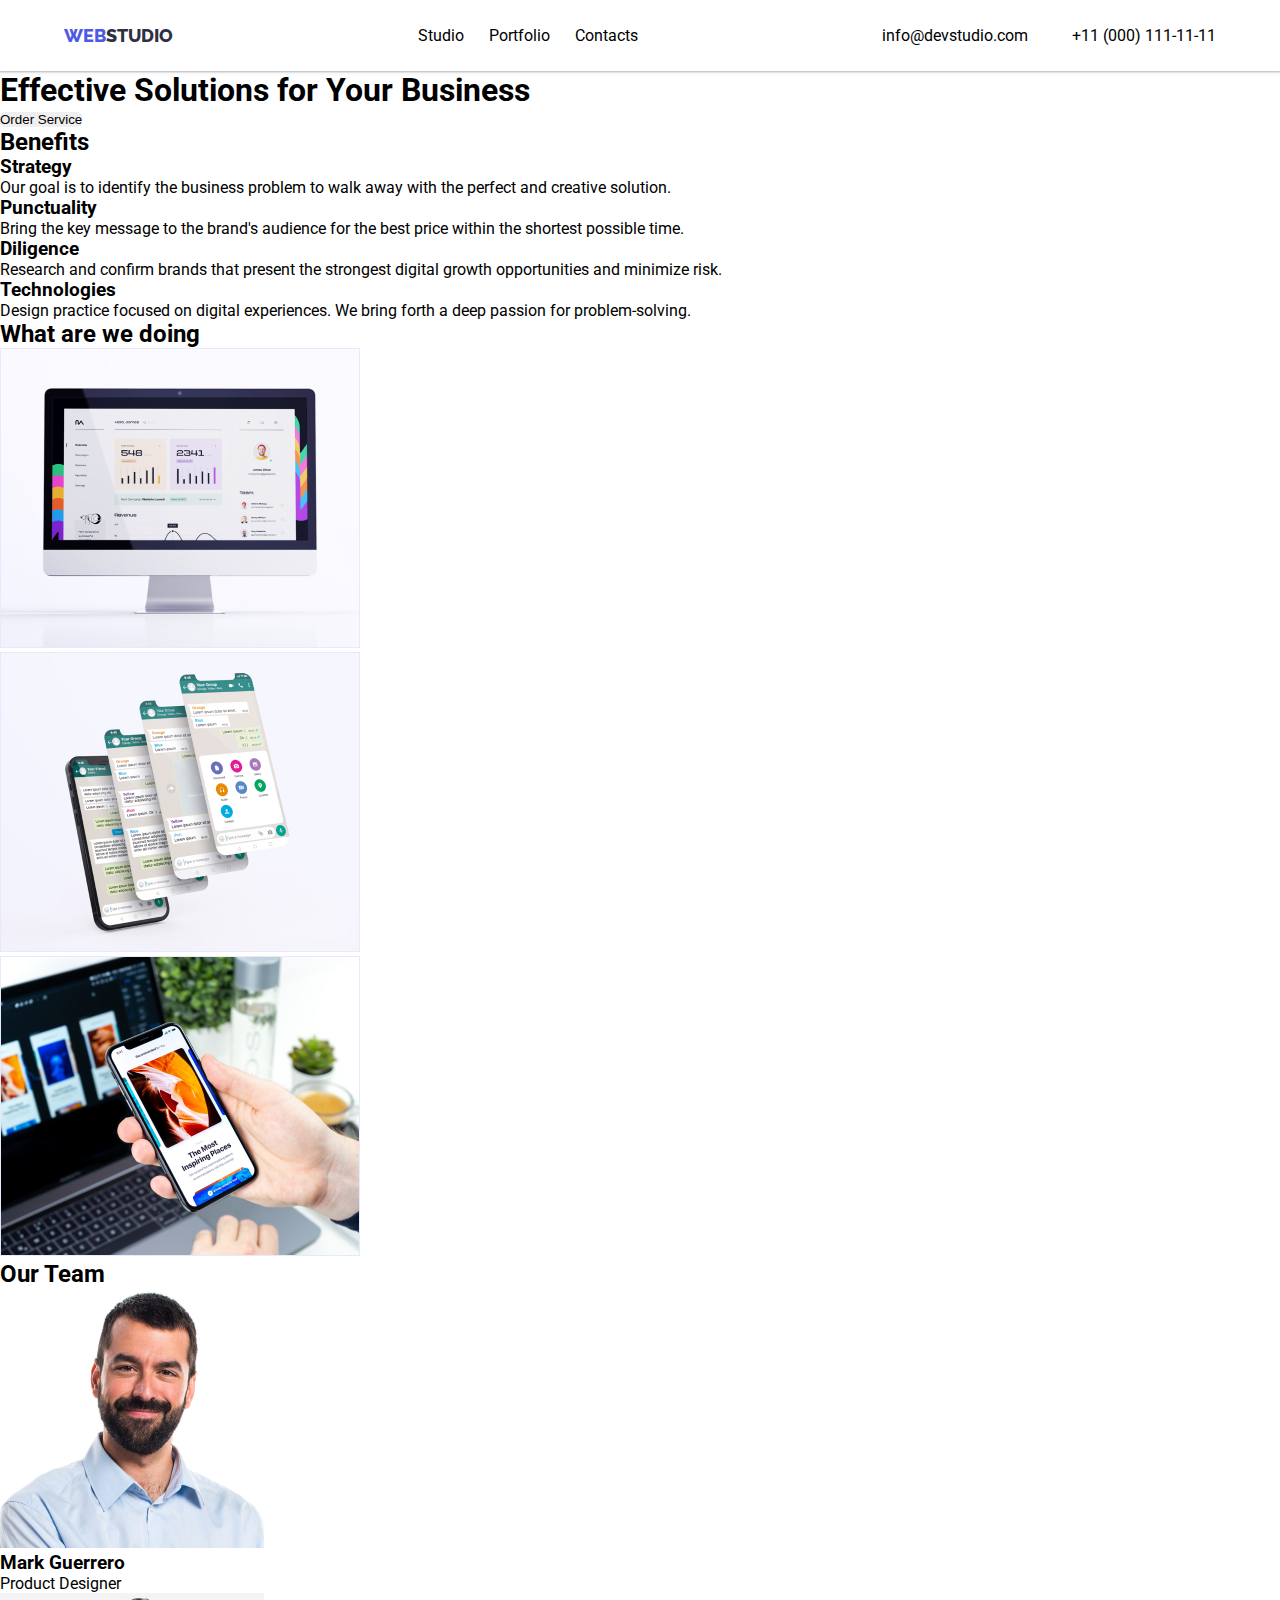
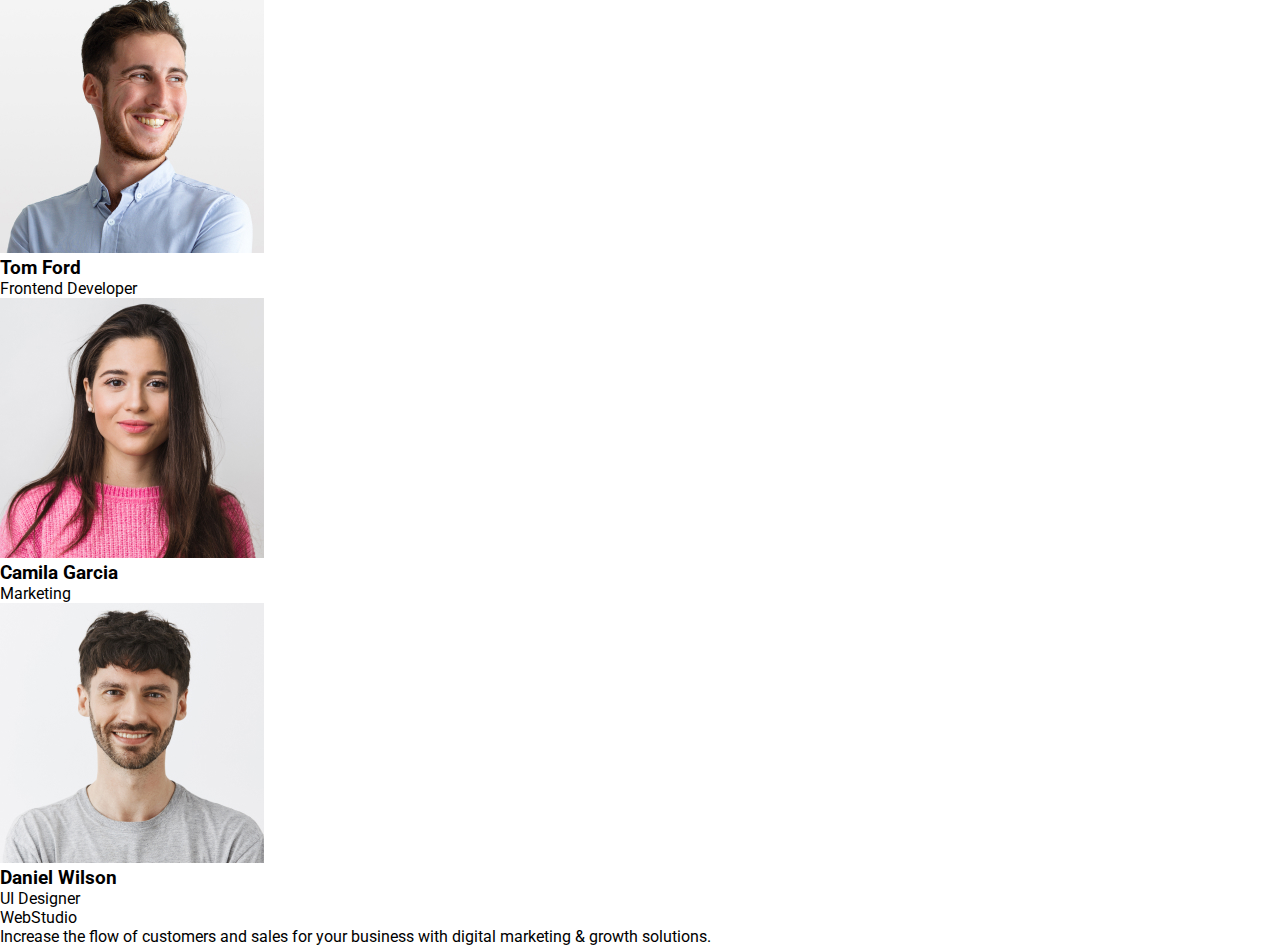
==== commit 7e34ef32: "Change index.html and photos" ====
--- a/index.html
+++ b/index.html
@@ -5,20 +5,30 @@
     <meta http-equiv="X-UA-Compatible" content="IE=edge" />
     <meta name="viewport" content="width=device-width, initial-scale=1.0" />
     <title>goit-markup-hw-01</title>
+    <link rel="stylesheet" href="css/modern-normalize.css" />
+    <link rel="stylesheet" href="css/main.css" />
   </head>
   <body>
-    <header>
-      <a href="./index.html">WebStudio</a>
-      <nav>
-        <ul style="list-style: none">
-          <li><a href="./index.html">Studio</a></li>
-          <li><a href="#">Portfolio</a></li>
-          <li><a href="#">Contacts</a></li>
-        </ul>
-      </nav>
-      <div>
-        <a href="mailto:info@devstudio.com">info@devstudio.com</a>
-        <a href="tel:+110001111111">+11 (000) 111-11-11</a>
+    <header class="header">
+      <div class="header-wrapper wrapper">
+        <a class="header-logo" href="./index.html"
+          ><span class="logo-span">Web</span>Studio</a
+        >
+        <nav>
+          <ul class="header-menu">
+            <li><a href="./index.html">Studio</a></li>
+            <li><a href="./portfolio.html">Portfolio</a></li>
+            <li><a href="#">Contacts</a></li>
+          </ul>
+        </nav>
+        <div class="header-contacts">
+          <a class="contacts-email" href="mailto:info@devstudio.com"
+            >info@devstudio.com</a
+          >
+          <a class="contacts-tel" href="tel:+110001111111"
+            >+11 (000) 111-11-11</a
+          >
+        </div>
       </div>
     </header>
 
@@ -34,29 +44,29 @@
           <li>
             <h3>Strategy</h3>
             <p>
-              Our goal is to identify the business problem to walk away with the perfect and
-              creative solution.
+              Our goal is to identify the business problem to walk away with the
+              perfect and creative solution.
             </p>
           </li>
           <li>
             <h3>Punctuality</h3>
             <p>
-              Bring the key message to the brand's audience for the best price within the shortest
-              possible time.
+              Bring the key message to the brand's audience for the best price
+              within the shortest possible time.
             </p>
           </li>
           <li>
             <h3>Diligence</h3>
             <p>
-              Research and confirm brands that present the strongest digital growth opportunities
-              and minimize risk.
+              Research and confirm brands that present the strongest digital
+              growth opportunities and minimize risk.
             </p>
           </li>
           <li>
             <h3>Technologies</h3>
             <p>
-              Design practice focused on digital experiences. We bring forth a deep passion for
-              problem-solving.
+              Design practice focused on digital experiences. We bring forth a
+              deep passion for problem-solving.
             </p>
           </li>
         </ul>
@@ -65,10 +75,29 @@
       <section>
         <h2>What are we doing</h2>
         <ul style="list-style: none">
-          <li><img src="./images/comp.jpg" alt="computer" width="360" height="300" /></li>
-          <li><img src="./images/4screens.jpg" alt="4screens" width="360" height="300" /></li>
           <li>
-            <img src="./images/both.jpg" alt="computer and phone" width="360" height="300" />
+            <img
+              src="./images/comp.jpg"
+              alt="computer"
+              width="360"
+              height="300"
+            />
+          </li>
+          <li>
+            <img
+              src="./images/4screens.jpg"
+              alt="4screens"
+              width="360"
+              height="300"
+            />
+          </li>
+          <li>
+            <img
+              src="./images/both.jpg"
+              alt="computer and phone"
+              width="360"
+              height="300"
+            />
           </li>
         </ul>
       </section>
@@ -87,12 +116,22 @@
             <p>Frontend Developer</p>
           </li>
           <li>
-            <img src="./images/cami.jpg" alt="Camila" width="264" height="260" />
+            <img
+              src="./images/cami.jpg"
+              alt="Camila"
+              width="264"
+              height="260"
+            />
             <h3>Camila Garcia</h3>
             <p>Marketing</p>
           </li>
           <li>
-            <img src="./images/daniel.jpg" alt="Daniel" width="264" height="260" />
+            <img
+              src="./images/daniel.jpg"
+              alt="Daniel"
+              width="264"
+              height="260"
+            />
             <h3>Daniel Wilson</h3>
             <p>UI Designer</p>
           </li>
@@ -103,8 +142,8 @@
     <footer>
       <a href="/index.html">WebStudio</a>
       <p>
-        Increase the flow of customers and sales for your business with digital marketing & growth
-        solutions.
+        Increase the flow of customers and sales for your business with digital
+        marketing & growth solutions.
       </p>
     </footer>
   </body>
--- a/css/main.css
+++ b/css/main.css
@@ -0,0 +1,76 @@
+@import url("https://fonts.googleapis.com/css2?family=Raleway:wght@400;800&family=Roboto:wght@400;500;600;700&display=swap");
+
+:root {
+  --IRIS: #4d5ae5;
+  --white: #ffffff;
+  --slate: #434455;
+  --cornflower: #e7e9fc;
+  --cloud: #f4f4fd;
+  --navyblue: #2e2f42;
+}
+
+.visually-hidden {
+  position: absolute;
+  width: 1px;
+  height: 1px;
+  margin: -1px;
+  border: 0;
+  padding: 0;
+
+  white-space: nowrap;
+  clip-path: inset(100%);
+  clip: rect(0 0 0 0);
+  overflow: hidden;
+}
+
+body {
+  font-size: 16px;
+  font-family: "Roboto", sans-serif;
+  /* padding: 0 155px; */
+  background: var(--white);
+}
+
+.wrapper {
+  width: 1152px;
+  margin: 0 auto;
+}
+
+.header {
+  background: var(--white);
+  box-shadow: 0px 2px 1px rgba(46, 47, 66, 0.08),
+    0px 1px 1px rgba(46, 47, 66, 0.16), 0px 1px 6px rgba(46, 47, 66, 0.08);
+}
+
+.header-wrapper {
+  display: flex;
+  align-items: center;
+  justify-content: space-between;
+  padding: 25px 0;
+}
+
+.header-logo {
+  font-size: 18px;
+  font-family: "Raleway", sans-serif;
+  font-weight: 800;
+  text-transform: uppercase;
+  color: var(--navyblue);
+}
+
+.header-logo .logo-span {
+  color: var(--IRIS);
+}
+
+.header-menu {
+  list-style: none;
+  display: flex;
+  gap: 25px;
+  color: var(--navyblue);
+}
+
+.header-contacts {
+  color: var(--slate);
+}
+
+.header-contacts .contacts-email {
+  margin-right: 40px;
+}
